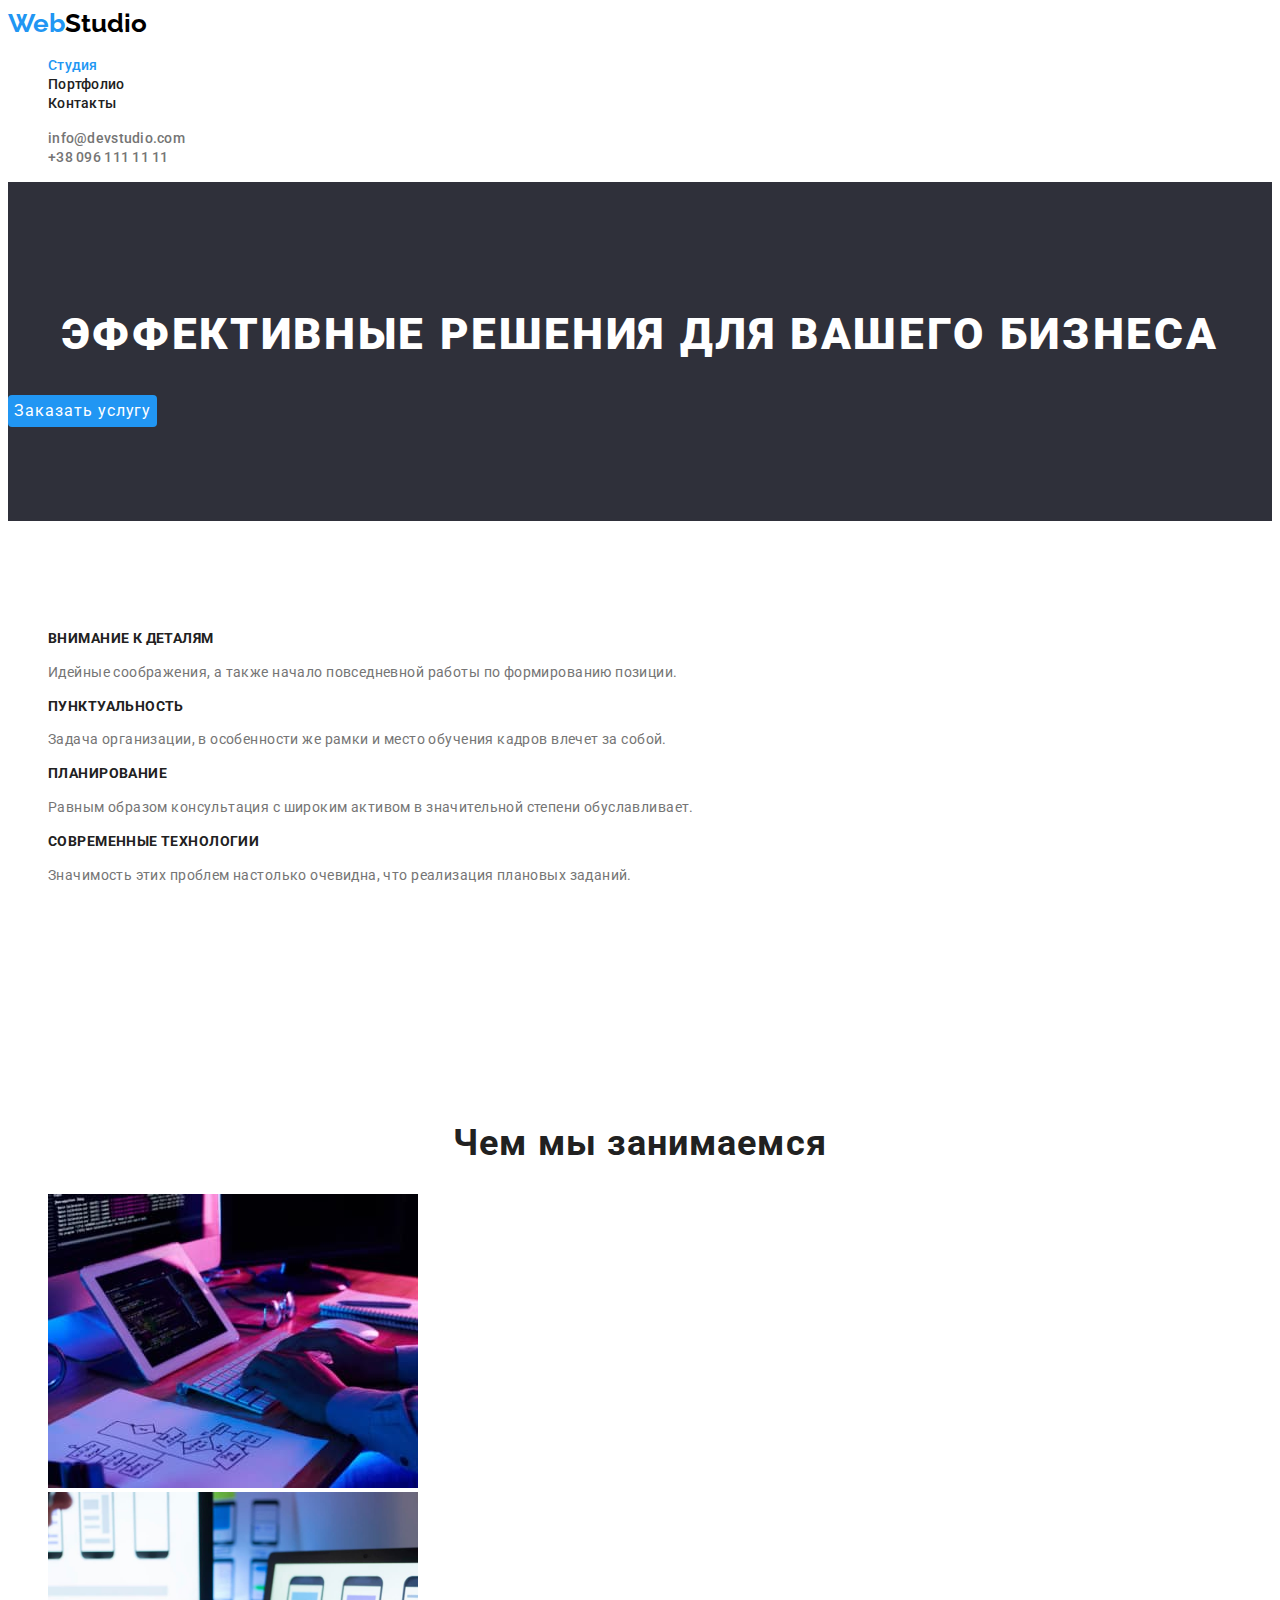
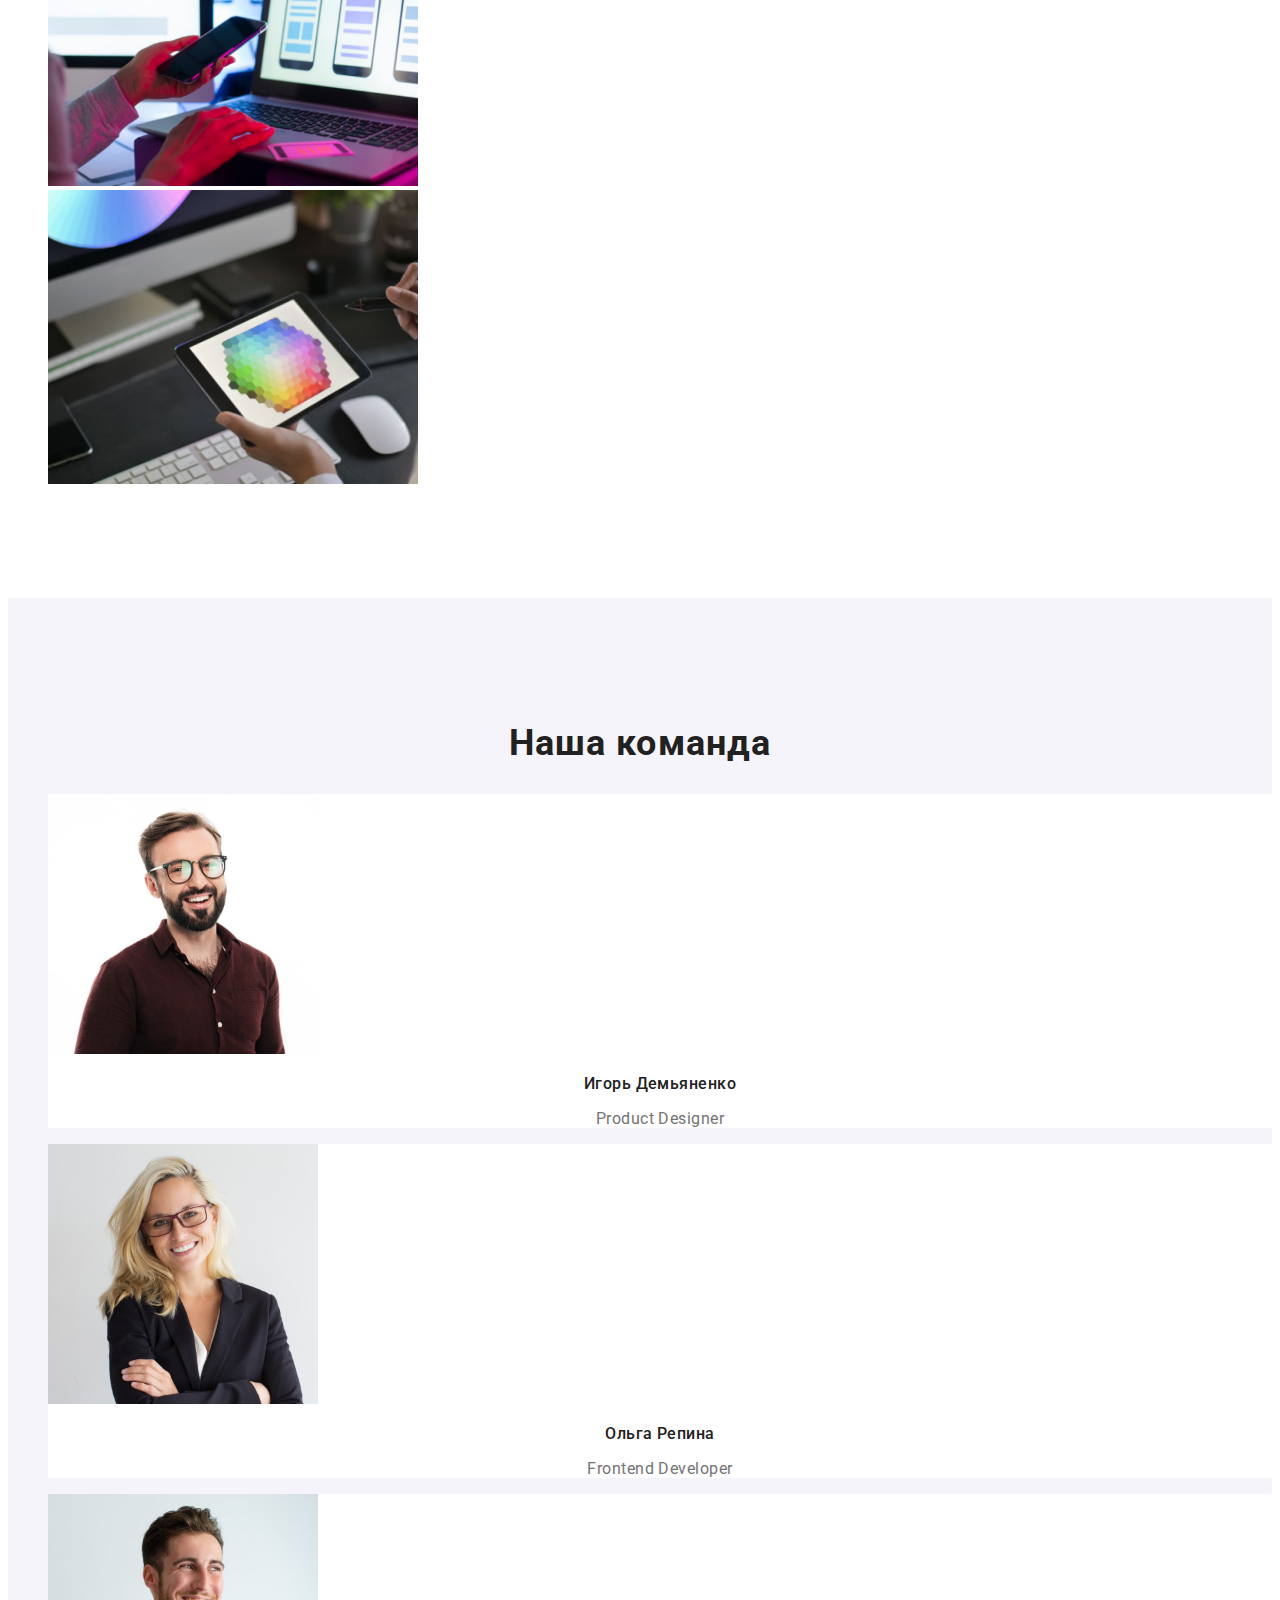
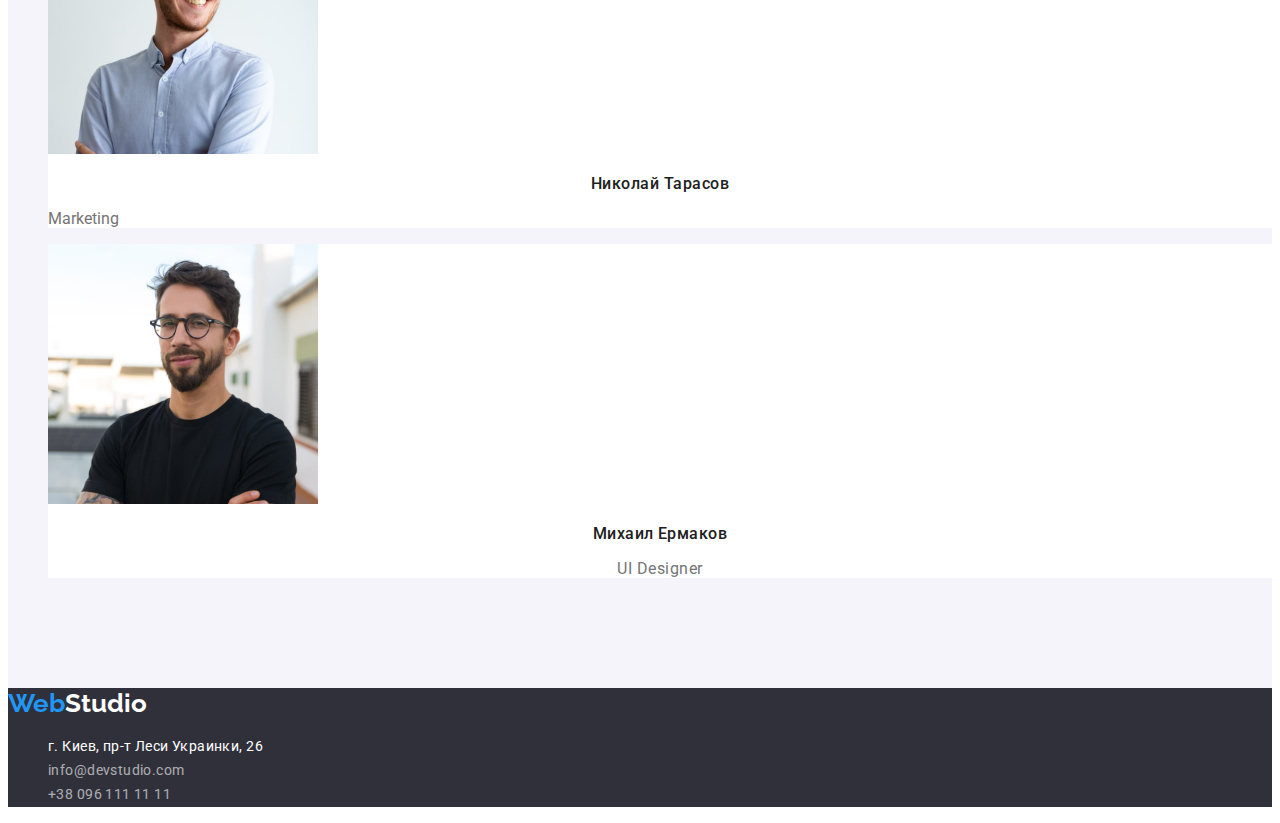
==== index.html @ 669d5aaa "add files" ====
<!DOCTYPE html>
<html lang="ru">

<head>
    <meta charset="UTF-8" />
    <meta http-equiv="X-UA-Compatible" content="IE=edge" />
    <meta name="viewport" content="width=device-width, initial-scale=1.0" />
    <title lang="en">WebStudio</title>
    <link rel="preconnect" href="https://fonts.googleapis.com">
    <link rel="preconnect" href="https://fonts.gstatic.com" crossorigin>
    <link
        href="https://fonts.googleapis.com/css2?family=Raleway:wght@700&family=Roboto:wght@400;500;700;900&display=swap"
        rel="stylesheet">
    <link rel="stylesheet" href="node_modules/modern-normalize/modern-normalize.css">
    <link rel="stylesheet" href="./css/styles.css">
</head>

<body>
    <header class="header">
        <nav class="navigation">
            <a href="./index.html" class="logo link"><span class="logo-blue">Web</span>Studio</a>
            <ul class="nav-list list">
                <li class="nav-list-item"><a href="./index.html" class="nav-list-link link current">Студия</a></li>
                <li class="nav-list-item"><a href="./portfolio.html" class="nav-list-link link">Портфолио</a></li>
                <li class="nav-list-item"><a href="" class="nav-list-link link">Контакты</a></li>
            </ul>
        </nav>
        <ul class="contacts-list list">
            <li class="contacts-list-item"><a class="contacts-list-link link"
                    href="mailto:info@devstudio.com">info@devstudio.com</a></li>
            <li class="contacts-list-item"><a class="contacts-list-link link" href="tel:+380961111111">+38 096 111 11
                    11</a></li>
        </ul>
    </header>
    <main class="main-page">
        <section class="hero section">
            <h1 class="main-title">Эффективные решения для вашего бизнеса</h1>
            <button type="button" class="modal-button button">Заказать услугу</button>
        </section>
        <section class="advantages section">
            <h2 class="advantages-title title" hidden>Наши преимущества</h2>
            <ul class="advantages-list list">
                <li class="advantages-list-item">
                    <h3 class="advantages-subtitle">Внимание к деталям</h3>
                    <p class="advantages-description">Идейные соображения, а также начало повседневной работы по
                        формированию
                        позиции.</p>
                </li>
                <li class="advantages-list-item">
                    <h3 class="advantages-subtitle">Пунктуальность</h3>
                    <p class="advantages-description">
                        Задача организации, в особенности же рамки и место обучения кадров влечет за собой.
                    </p>
                </li>
                <li class="advantages-list-item">
                    <h3 class="advantages-subtitle">Планирование</h3>
                    <p class="advantages-description">
                        Равным образом консультация с широким активом в значительной степени обуславливает.
                    </p>
                </li>
                <li class="advantages-list-item">
                    <h3 class="advantages-subtitle">Современные технологии</h3>
                    <p class="advantages-description">Значимость этих проблем настолько очевидна, что реализация
                        плановых заданий.
                    </p>
                </li>
            </ul>
        </section>
        <section class="employment section">
            <h2 class="employment-title title">Чем мы занимаемся</h2>
            <ul class="employment-list list">
                <li class="employment-list-item">
                    <img class="employment-list-img" src="./images/employment-01.jpg"
                        alt="руки мужчины набирают текст на клавиатуре" width="370" height="294" />
                </li>
                <li class="employment-list-item">
                    <img class="employment-list-img" src="./images/employment-02.jpg"
                        alt="человек держит в руке телефон и смотрит на экран ноутбука" width="370" height="294" />
                </li>
                <li class="employment-list-item">
                    <img class="employment-list-img" src="./images/employment-03.jpg"
                        alt="в руке у человека планшет с изображением цветового спектра" width="370" height="294" />
                </li>
            </ul>
        </section>
        <section class="team section">
            <h2 class="team-title title">Наша команда</h2>
            <ul class="team-list list">
                <li class="team-list-item">
                    <img class="team-list-img" src="./images/igor-demjanenko.jpg"
                        alt="фото темноволосого молодого мужчины с бородой и усами в очках" width="270" height="260" />
                    <h3 class="team-subtitle">Игорь Демьяненко</h3>
                    <p class="team-description" lang="en">Product Designer</p>
                </li>
                <li class="team-list-item">
                    <img class="team-list-img" src="./images/olga-repina.jpg"
                        alt="фото девушки со светлыми волосами чуть ниже плечей в очках" width="270" height="260" />
                    <h3 class="team-subtitle">Ольга Репина</h3>
                    <p class="team-description" lang="en">Frontend Developer</p>
                </li>
                <li class="team-list-item">
                    <img class="team-list-img" src="./images/nikolay-tarasov.jpg"
                        alt="фото темноволосого молодого мужчины " width="270" height="260" />
                    <h3 class="team-subtitle">Николай Тарасов</h3>
                    <p lang="en">Marketing</p>
                </li>
                <li class="team-list-item">
                    <img class="team-list-img" src="./images/mikhail-ermakov.jpg"
                        alt="фото темноволосого молодого мужчины с бородой и усами в очках" width="270" height="260" />
                    <h3 class="team-subtitle">Михаил Ермаков</h3>
                    <p class="team-description" lang="en">UI Designer</p>
                </li>
            </ul>
        </section>
    </main>
    <footer class="footer">
        <a href="./index.html" class="logo-footer link"><span class="logo-blue">Web</span>Studio</a>
        <address class="address">
            <ul class="address-list list">
                <li class="address-list-item">
                    <a class="address-list-link link" href="https://goo.gl/maps/PEtUD6FRup9HMeJw8" target="_blank"
                        rel="noopener noreferrer">г. Киев,
                        пр-т Леси Украинки, 26</a>
                </li>
                <li class="footer-list-item"><a class="address-list-link link address-opacity"
                        href="mailto:info@devstudio.com">info@devstudio.com</a></li>
                <li class="footer-list-item"><a class="address-list-link link address-opacity"
                        href="tel:+380961111111">+38 096 111 11 11</a></li>
            </ul>
        </address>
    </footer>
</body>

</html>
---- css/styles.css ----
:root {
    --primary-font-family: 'Roboto', sans-serif;
    --secondary-font-famile: 'Raleway', sans-serif;
    --primary-txt-color: #757575;
    --title-txt-color: #212121;
    --primary-white-color: #ffffff;
    --accent-color: #2196f3;
    --button-hover: #188ce8;
    --primary-black-color: #000;
    --bg-color-hero-footer: #2f303a;
    --secondary-bg-color: #f5f4fa;
}
body {
    font-family: 'Roboto', sans-serif;
    color: var(--primary-txt-color);
}
.link {
    text-decoration: none;
}
.list {
    list-style: none;
}
.button {
    font-family: inherit;
    cursor: pointer;
    border-style: none;
    border-radius: 4px;
}

.header {
    background-color: var(--primary-white-color);
}
.logo {
    font-family: Raleway;
    font-weight: 700;
    font-size: 26px;
    line-height: 1.19;
    color: var(--primary-black-color);
}
.logo-blue {
    color: var(--accent-color);
}
.nav-list-link {
    font-weight: 500;
    font-size: 14px;
    line-height: 1.14;
    letter-spacing: 0.02em;
    color: var(--title-txt-color);
}
.nav-list-link:hover,
.nav-list-link:focus {
    color: var(--accent-color);
}
.current {
    color: var(--accent-color);
}
.contacts-list-link {
    font-weight: 500;
    font-size: 14px;
    line-height: 1.14;
    letter-spacing: 0.02em;
    color: var(--primary-txt-color);
}
.contacts-list-link:hover,
.contacts-list-link:focus {
    color: var(--accent-color);
}

.hero {
    background-color: var(--bg-color-hero-footer);
}
.main-title {
    font-weight: 900;
    font-size: 44px;
    line-height: 1.36;
    text-align: center;
    letter-spacing: 0.06em;
    text-transform: uppercase;
    color: var(--primary-white-color);
    background-color: var(--bg--hero-footer);
}
.modal-button {
    font-size: 16px;
    line-height: 1.87;
    align-items: center;
    text-align: center;
    letter-spacing: 0.06em;
    background-color: var(--accent-color);
    color: var(--primary-white-color);
}
.modal-button:hover,
.modal-button:focus {
    background-color: var(--button-hover);
}
.title {
    font-weight: 700;
    font-size: 36px;
    line-height: 1.17;
    text-align: center;
    letter-spacing: 0.03em;
    color: var(--title-txt-color);
}
.advantages-subtitle {
    font-weight: 700;
    font-size: 14px;
    line-height: 1.14;
    letter-spacing: 0.03em;
    text-transform: uppercase;
    color: var(--title-txt-color);
}
.advantages-description {
    font-size: 14px;
    line-height: 1.71;
    letter-spacing: 0.03em;
}
.team {
    background-color: var(--secondary-bg-color);
}
.team-list-item {
    background-color: var(--primary-white-color);
}
.team-subtitle {
    font-weight: 500;
    font-size: 16px;
    line-height: 1.19;
    text-align: center;
    letter-spacing: 0.03em;
    color: var(--title-txt-color);
}
.team-description {
    font-size: 16px;
    line-height: 1.19;
    text-align: center;
    letter-spacing: 0.03em;
}

.footer {
    background-color: var(--bg-color-hero-footer);
}
.logo-footer {
    font-family: Raleway;
    font-weight: 700;
    font-size: 26px;
    line-height: 1.19;
    color: var(--primary-white-color);
}
.address-list-link {
    font-style: normal;
    font-size: 14px;
    line-height: 171%;
    letter-spacing: 0.03em;
    color: var(--primary-white-color);
}
.address-opacity {
    opacity: 60%;
}
.address-list-link:hover,
.address-list-link:focus {
    color: var(--accent-color);
}

.filter-button {
    font-weight: 500;
    font-size: 16px;
    line-height: 1.62;
    text-align: center;
    letter-spacing: 0.03em;
    color: var(--title-txt-color);
}
.filter-button:hover,
.filter-button:focus {
    background-color: var(--accent-color);
    color: var(--primary-white-color);
}
.portfolio-subtitle {
    font-weight: 700;
    font-size: 18px;
    line-height: 2;
    letter-spacing: 0.06em;
    color: var(--title-txt-color);
}
.portfolio-description {
    font-size: 16px;
    line-height: 1.87;
    letter-spacing: 0.03em;
}
/* ========DZ 3============== */
.container {
    width: 1200px;
}
.section {
    padding: 94px 0;
}
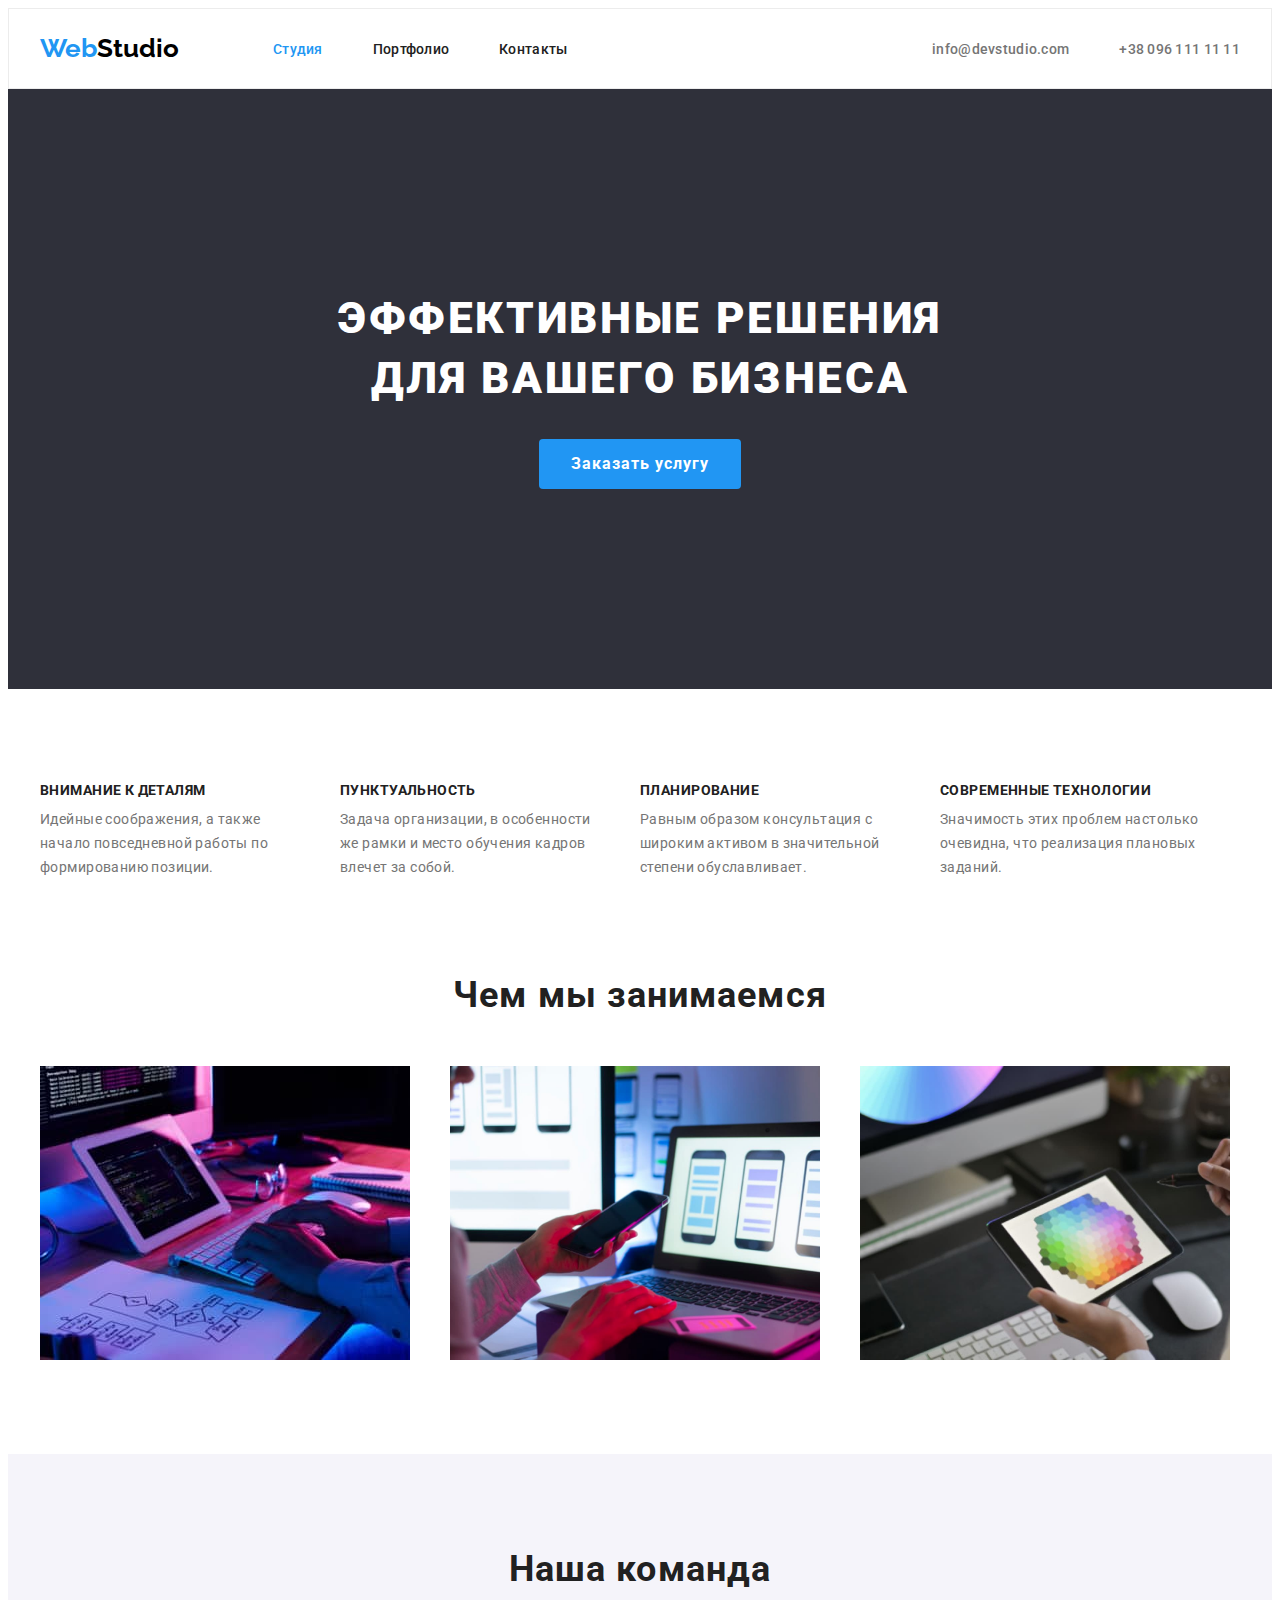
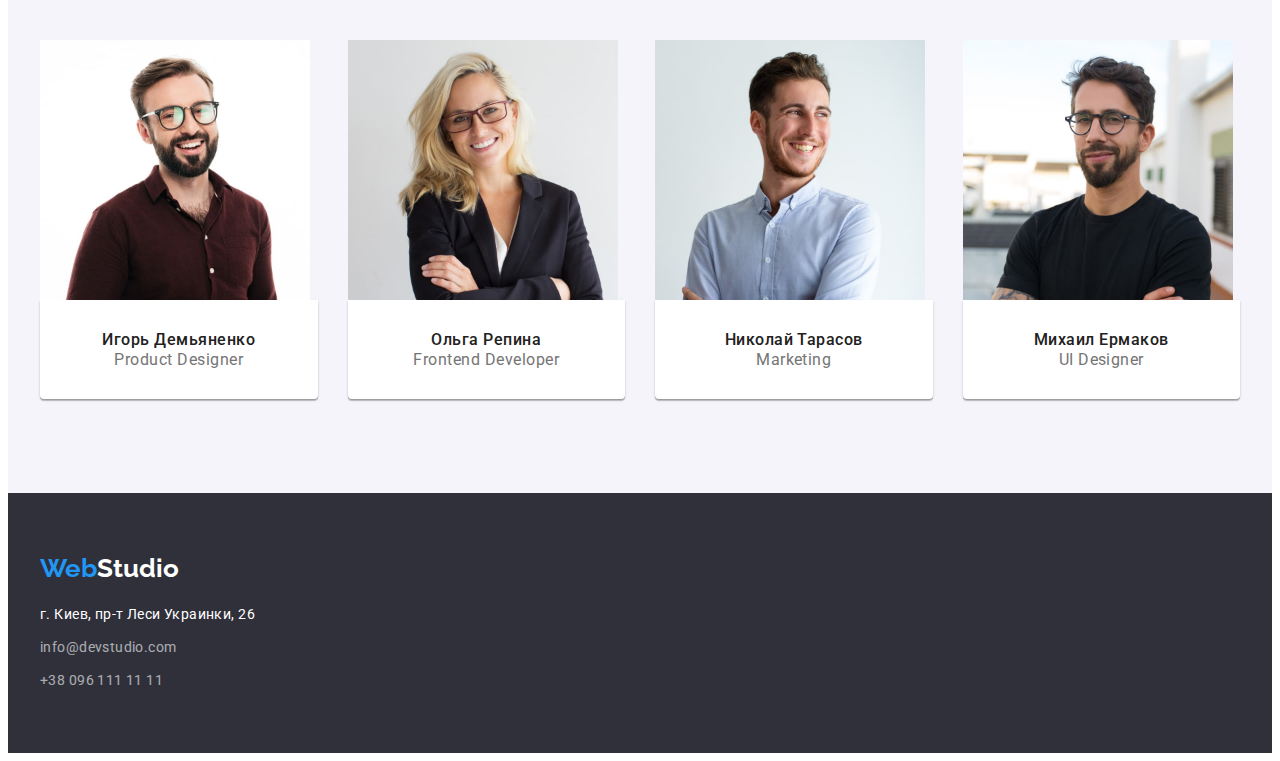
==== commit 38b1a8d4: "hw-03 ver. 1.0" ====
--- a/index.html
+++ b/index.html
@@ -11,123 +11,148 @@
     <link
         href="https://fonts.googleapis.com/css2?family=Raleway:wght@700&family=Roboto:wght@400;500;700;900&display=swap"
         rel="stylesheet">
-    <link rel="stylesheet" href="node_modules/modern-normalize/modern-normalize.css">
+    <link rel="stylesheet" href="https://cdnjs.cloudflare.com/ajax/libs/modern-normalize/1.1.0/modern-normalize.min.css"
+        integrity="sha512-wpPYUAdjBVSE4KJnH1VR1HeZfpl1ub8YT/NKx4PuQ5NmX2tKuGu6U/JRp5y+Y8XG2tV+wKQpNHVUX03MfMFn9Q=="
+        crossorigin="anonymous" referrerpolicy="no-referrer" />
     <link rel="stylesheet" href="./css/styles.css">
 </head>
 
 <body>
     <header class="header">
-        <nav class="navigation">
-            <a href="./index.html" class="logo link"><span class="logo-blue">Web</span>Studio</a>
-            <ul class="nav-list list">
-                <li class="nav-list-item"><a href="./index.html" class="nav-list-link link current">Студия</a></li>
-                <li class="nav-list-item"><a href="./portfolio.html" class="nav-list-link link">Портфолио</a></li>
-                <li class="nav-list-item"><a href="" class="nav-list-link link">Контакты</a></li>
+        <div class="container header-container">
+            <nav class="navigation">
+                <a href="./index.html" class="logo link"><span class="logo-blue">Web</span>Studio</a>
+                <ul class="nav-list list">
+                    <li class="nav-list-item"><a href="./index.html" class="nav-list-link link current">Студия</a></li>
+                    <li class="nav-list-item"><a href="./portfolio.html" class="nav-list-link link">Портфолио</a></li>
+                    <li class="nav-list-item"><a href="" class="nav-list-link link">Контакты</a></li>
+                </ul>
+            </nav>
+            <ul class="contacts-list list">
+                <li class="contacts-list-item"><a class="contacts-list-link link"
+                        href="mailto:info@devstudio.com">info@devstudio.com</a></li>
+                <li class="contacts-list-item"><a class="contacts-list-link link" href="tel:+380961111111">+38 096 111
+                        11
+                        11</a></li>
             </ul>
-        </nav>
-        <ul class="contacts-list list">
-            <li class="contacts-list-item"><a class="contacts-list-link link"
-                    href="mailto:info@devstudio.com">info@devstudio.com</a></li>
-            <li class="contacts-list-item"><a class="contacts-list-link link" href="tel:+380961111111">+38 096 111 11
-                    11</a></li>
-        </ul>
+        </div>
     </header>
     <main class="main-page">
-        <section class="hero section">
-            <h1 class="main-title">Эффективные решения для вашего бизнеса</h1>
-            <button type="button" class="modal-button button">Заказать услугу</button>
+        <section class="hero hero-section">
+            <div class="hero container">
+                <h1 class="main-title">Эффективные решения для вашего бизнеса</h1>
+                <button type="button" class="modal-button button">Заказать услугу</button>
+            </div>
         </section>
         <section class="advantages section">
-            <h2 class="advantages-title title" hidden>Наши преимущества</h2>
-            <ul class="advantages-list list">
-                <li class="advantages-list-item">
-                    <h3 class="advantages-subtitle">Внимание к деталям</h3>
-                    <p class="advantages-description">Идейные соображения, а также начало повседневной работы по
-                        формированию
-                        позиции.</p>
-                </li>
-                <li class="advantages-list-item">
-                    <h3 class="advantages-subtitle">Пунктуальность</h3>
-                    <p class="advantages-description">
-                        Задача организации, в особенности же рамки и место обучения кадров влечет за собой.
-                    </p>
-                </li>
-                <li class="advantages-list-item">
-                    <h3 class="advantages-subtitle">Планирование</h3>
-                    <p class="advantages-description">
-                        Равным образом консультация с широким активом в значительной степени обуславливает.
-                    </p>
-                </li>
-                <li class="advantages-list-item">
-                    <h3 class="advantages-subtitle">Современные технологии</h3>
-                    <p class="advantages-description">Значимость этих проблем настолько очевидна, что реализация
-                        плановых заданий.
-                    </p>
-                </li>
-            </ul>
+            <div class="advantages container">
+                <h2 class="advantages-title title visually-hidden ">Наши преимущества</h2>
+                <ul class="advantages-list list">
+                    <li class="advantages-list-item">
+                        <h3 class="advantages-subtitle">Внимание к деталям</h3>
+                        <p class="advantages-description">Идейные соображения, а также начало повседневной работы по
+                            формированию
+                            позиции.</p>
+                    </li>
+                    <li class="advantages-list-item">
+                        <h3 class="advantages-subtitle">Пунктуальность</h3>
+                        <p class="advantages-description">
+                            Задача организации, в особенности же рамки и место обучения кадров влечет за собой.
+                        </p>
+                    </li>
+                    <li class="advantages-list-item">
+                        <h3 class="advantages-subtitle">Планирование</h3>
+                        <p class="advantages-description">
+                            Равным образом консультация с широким активом в значительной степени обуславливает.
+                        </p>
+                    </li>
+                    <li class="advantages-list-item">
+                        <h3 class="advantages-subtitle">Современные технологии</h3>
+                        <p class="advantages-description">Значимость этих проблем настолько очевидна, что реализация
+                            плановых заданий.
+                        </p>
+                    </li>
+                </ul>
+            </div>
         </section>
         <section class="employment section">
-            <h2 class="employment-title title">Чем мы занимаемся</h2>
-            <ul class="employment-list list">
-                <li class="employment-list-item">
-                    <img class="employment-list-img" src="./images/employment-01.jpg"
-                        alt="руки мужчины набирают текст на клавиатуре" width="370" height="294" />
-                </li>
-                <li class="employment-list-item">
-                    <img class="employment-list-img" src="./images/employment-02.jpg"
-                        alt="человек держит в руке телефон и смотрит на экран ноутбука" width="370" height="294" />
-                </li>
-                <li class="employment-list-item">
-                    <img class="employment-list-img" src="./images/employment-03.jpg"
-                        alt="в руке у человека планшет с изображением цветового спектра" width="370" height="294" />
-                </li>
-            </ul>
+            <div class="employment container">
+                <h2 class="employment-title title">Чем мы занимаемся</h2>
+                <ul class="employment-list list">
+                    <li class="employment-list-item">
+                        <img class="employment-list-img" src="./images/employment-01.jpg"
+                            alt="руки мужчины набирают текст на клавиатуре" width="370" height="294" />
+                    </li>
+                    <li class="employment-list-item">
+                        <img class="employment-list-img" src="./images/employment-02.jpg"
+                            alt="человек держит в руке телефон и смотрит на экран ноутбука" width="370" height="294" />
+                    </li>
+                    <li class="employment-list-item">
+                        <img class="employment-list-img" src="./images/employment-03.jpg"
+                            alt="в руке у человека планшет с изображением цветового спектра" width="370" height="294" />
+                    </li>
+                </ul>
+            </div>
         </section>
         <section class="team section">
-            <h2 class="team-title title">Наша команда</h2>
-            <ul class="team-list list">
-                <li class="team-list-item">
-                    <img class="team-list-img" src="./images/igor-demjanenko.jpg"
-                        alt="фото темноволосого молодого мужчины с бородой и усами в очках" width="270" height="260" />
-                    <h3 class="team-subtitle">Игорь Демьяненко</h3>
-                    <p class="team-description" lang="en">Product Designer</p>
-                </li>
-                <li class="team-list-item">
-                    <img class="team-list-img" src="./images/olga-repina.jpg"
-                        alt="фото девушки со светлыми волосами чуть ниже плечей в очках" width="270" height="260" />
-                    <h3 class="team-subtitle">Ольга Репина</h3>
-                    <p class="team-description" lang="en">Frontend Developer</p>
-                </li>
-                <li class="team-list-item">
-                    <img class="team-list-img" src="./images/nikolay-tarasov.jpg"
-                        alt="фото темноволосого молодого мужчины " width="270" height="260" />
-                    <h3 class="team-subtitle">Николай Тарасов</h3>
-                    <p lang="en">Marketing</p>
-                </li>
-                <li class="team-list-item">
-                    <img class="team-list-img" src="./images/mikhail-ermakov.jpg"
-                        alt="фото темноволосого молодого мужчины с бородой и усами в очках" width="270" height="260" />
-                    <h3 class="team-subtitle">Михаил Ермаков</h3>
-                    <p class="team-description" lang="en">UI Designer</p>
-                </li>
-            </ul>
+            <div class="team container">
+                <h2 class="team-title title">Наша команда</h2>
+                <ul class="team-list list">
+                    <li class="team-list-item">
+                        <img class="team-list-img" src="./images/igor-demjanenko.jpg"
+                            alt="фото темноволосого молодого мужчины с бородой и усами в очках" width="270"
+                            height="260" />
+                        <div class="team-content-wrapper">
+                            <h3 class="team-subtitle">Игорь Демьяненко</h3>
+                            <p class="team-description" lang="en">Product Designer</p>
+                        </div>
+                    </li>
+                    <li class="team-list-item">
+                        <img class="team-list-img" src="./images/olga-repina.jpg"
+                            alt="фото девушки со светлыми волосами чуть ниже плечей в очках" width="270" height="260" />
+                        <div class="team-content-wrapper">
+                            <h3 class="team-subtitle">Ольга Репина</h3>
+                            <p class="team-description" lang="en">Frontend Developer</p>
+                        </div>
+                    </li>
+                    <li class="team-list-item">
+                        <img class="team-list-img" src="./images/nikolay-tarasov.jpg"
+                            alt="фото темноволосого молодого мужчины " width="270" height="260" />
+                        <div class="team-content-wrapper">
+                            <h3 class="team-subtitle">Николай Тарасов</h3>
+                            <p class="team-description" lang="en">Marketing</p>
+                        </div>
+                    </li>
+                    <li class="team-list-item">
+                        <img class="team-list-img" src="./images/mikhail-ermakov.jpg"
+                            alt="фото темноволосого молодого мужчины с бородой и усами в очках" width="270"
+                            height="260" />
+                        <div class="team-content-wrapper">
+                            <h3 class="team-subtitle">Михаил Ермаков</h3>
+                            <p class="team-description" lang="en">UI Designer</p>
+                        </div>
+                    </li>
+                </ul>
+            </div>
         </section>
     </main>
     <footer class="footer">
-        <a href="./index.html" class="logo-footer link"><span class="logo-blue">Web</span>Studio</a>
-        <address class="address">
-            <ul class="address-list list">
-                <li class="address-list-item">
-                    <a class="address-list-link link" href="https://goo.gl/maps/PEtUD6FRup9HMeJw8" target="_blank"
-                        rel="noopener noreferrer">г. Киев,
-                        пр-т Леси Украинки, 26</a>
-                </li>
-                <li class="footer-list-item"><a class="address-list-link link address-opacity"
-                        href="mailto:info@devstudio.com">info@devstudio.com</a></li>
-                <li class="footer-list-item"><a class="address-list-link link address-opacity"
-                        href="tel:+380961111111">+38 096 111 11 11</a></li>
-            </ul>
-        </address>
+        <div class="footer-container container">
+            <a href="./index.html" class="logo-footer link"><span class="logo-blue">Web</span>Studio</a>
+            <address class="address">
+                <ul class="address-list list">
+                    <li class="address-list-item">
+                        <a class="address-list-link link" href="https://goo.gl/maps/PEtUD6FRup9HMeJw8" target="_blank"
+                            rel="noopener noreferrer">г. Киев,
+                            пр-т Леси Украинки, 26</a>
+                    </li>
+                    <li class="footer-list-item"><a class="address-list-link link address-opacity"
+                            href="mailto:info@devstudio.com">info@devstudio.com</a></li>
+                    <li class="footer-list-item"><a class="address-list-link link address-opacity"
+                            href="tel:+380961111111">+38 096 111 11 11</a></li>
+                </ul>
+            </address>
+        </div>
     </footer>
 </body>
 
--- a/css/styles.css
+++ b/css/styles.css
@@ -14,11 +14,46 @@
     font-family: 'Roboto', sans-serif;
     color: var(--primary-txt-color);
 }
+h1,
+h2,
+h3,
+h4,
+h5,
+h6,
+p {
+    margin-top: 0;
+    margin-bottom: 0;
+}
+
+ul,
+ol {
+    margin-top: 0;
+    margin-bottom: 0;
+    padding-left: 0;
+}
+
+img {
+    display: block;
+    max-width: 100%;
+    height: auto;
+}
+
 .link {
     text-decoration: none;
 }
 .list {
     list-style: none;
+}
+.section {
+    padding-top: 94px;
+    padding-bottom: 94px;
+}
+.container {
+    width: 1200px;
+    padding-left: 15px;
+    padding-right: 15px;
+    margin-left: auto;
+    margin-right: auto;
 }
 .button {
     font-family: inherit;
@@ -29,6 +64,14 @@
 
 .header {
     background-color: var(--primary-white-color);
+    padding-top: 24px;
+    padding-bottom: 24px;
+    border: 1px solid #ececec;
+}
+
+.header-container {
+    display: flex;
+    align-items: center;
 }
 .logo {
     font-family: Raleway;
@@ -36,9 +79,22 @@
     font-size: 26px;
     line-height: 1.19;
     color: var(--primary-black-color);
+    margin-right: 94px;
 }
 .logo-blue {
     color: var(--accent-color);
+}
+.navigation {
+    display: flex;
+    align-items: center;
+}
+.nav-list {
+    display: flex;
+    align-items: center;
+}
+
+.nav-list-item:not(:last-child) {
+    margin-right: 50px;
 }
 .nav-list-link {
     font-weight: 500;
@@ -53,6 +109,14 @@
 }
 .current {
     color: var(--accent-color);
+}
+.contacts-list {
+    display: flex;
+    align-items: center;
+    margin-left: auto;
+}
+.contacts-list-item:not(:last-child) {
+    margin-right: 50px;
 }
 .contacts-list-link {
     font-weight: 500;
@@ -69,7 +133,16 @@
 .hero {
     background-color: var(--bg-color-hero-footer);
 }
+.hero-section {
+    padding-top: 200px;
+    padding-bottom: 200px;
+}
+
 .main-title {
+    margin-left: auto;
+    margin-right: auto;
+    margin-bottom: 30px;
+    max-width: 700px;
     font-weight: 900;
     font-size: 44px;
     line-height: 1.36;
@@ -80,6 +153,12 @@
     background-color: var(--bg--hero-footer);
 }
 .modal-button {
+    display: flex;
+    margin-left: auto;
+    margin-right: auto;
+    min-width: 200px;
+    padding: 10px 32px;
+    font-weight: 700;
     font-size: 16px;
     line-height: 1.87;
     align-items: center;
@@ -100,7 +179,35 @@
     letter-spacing: 0.03em;
     color: var(--title-txt-color);
 }
+.visually-hidden {
+    position: absolute;
+    width: 1px;
+    height: 1px;
+    margin: -1px;
+    border: 0;
+    padding: 0;
+    white-space: nowrap;
+    clip-path: inset(100%);
+    clip: rect(0 0 0 0);
+    overflow: hidden;
+}
+.advantages.section {
+    padding-bottom: 0;
+}
+.advantages-list {
+    display: flex;
+    flex-direction: row;
+    flex-wrap: wrap;
+}
+.advantages-list-item {
+    max-width: 270px;
+    flex-basis: calc((100% - 30px) / 4);
+}
+.advantages-list-item:not(:last-child) {
+    margin-right: 30px;
+}
 .advantages-subtitle {
+    margin-bottom: 10px;
     font-weight: 700;
     font-size: 14px;
     line-height: 1.14;
@@ -112,12 +219,42 @@
     font-size: 14px;
     line-height: 1.71;
     letter-spacing: 0.03em;
+}
+.employment-title {
+    margin-bottom: 50px;
+}
+.employment-list {
+    display: flex;
+    flex-direction: row;
+}
+.employment-list-item {
+    flex-basis: calc((100% - 30px) / 3);
+}
+.employment-list-item:not(:last-child) {
+    margin-right: 30px;
 }
 .team {
     background-color: var(--secondary-bg-color);
 }
+.team-title {
+    margin-bottom: 50px;
+}
+.team-list {
+    display: flex;
+    flex-direction: row;
+}
 .team-list-item {
-    background-color: var(--primary-white-color);
+    flex-basis: calc((100% - 30px) / 4);
+}
+.team-list-item:not(:last-child) {
+    margin-right: 30px;
+}
+.team-content-wrapper {
+    padding-top: 30px;
+    padding-bottom: 30px;
+    background: #ffffff;
+    box-shadow: 0px 1px 3px #0000001f, 0px 1px 1px #00000024, 0px 2px 1px #00000033;
+    border-radius: 0px 0px 4px 4px;
 }
 .team-subtitle {
     font-weight: 500;
@@ -135,8 +272,15 @@
 }
 
 .footer {
+    padding-top: 60px;
+    padding-bottom: 60px;
     background-color: var(--bg-color-hero-footer);
 }
+.footer-container {
+    justify-content: center;
+    align-items: center;
+}
+
 .logo-footer {
     font-family: Raleway;
     font-weight: 700;
@@ -144,6 +288,10 @@
     line-height: 1.19;
     color: var(--primary-white-color);
 }
+.logo-footer .logo-blue {
+    display: inline-block;
+    margin-bottom: 20px;
+}
 .address-list-link {
     font-style: normal;
     font-size: 14px;
@@ -151,6 +299,10 @@
     letter-spacing: 0.03em;
     color: var(--primary-white-color);
 }
+.address-list-item,
+.footer-list-item:not(:last-child) {
+    margin-bottom: 9px;
+}
 .address-opacity {
     opacity: 60%;
 }
@@ -158,8 +310,20 @@
 .address-list-link:focus {
     color: var(--accent-color);
 }
-
+.portfolio-filtr {
+    margin-bottom: 50px;
+}
+.portfolio-filtr-list {
+    display: flex;
+    flex-direction: row;
+    justify-content: center;
+    align-items: center;
+}
+.portfolio-filtr-list-item {
+    margin-left: 8px;
+}
 .filter-button {
+    padding: 6px 22px;
     font-weight: 500;
     font-size: 16px;
     line-height: 1.62;
@@ -172,11 +336,30 @@
     background-color: var(--accent-color);
     color: var(--primary-white-color);
 }
+.portfolio-list {
+    display: flex;
+    flex-wrap: wrap;
+    flex-direction: row;
+    margin-bottom: -30px;
+    margin-right: -30px;
+}
+.portfolio-list-item {
+    flex-basis: calc((100% - 90px) / 3);
+    margin-right: 30px;
+    margin-bottom: 30px;
+}
+
+.portfolio-content-wrapper {
+    padding: 20px 24px;
+    border: 1px solid #eeeeee;
+    box-sizing: border-box;
+}
 .portfolio-subtitle {
     font-weight: 700;
     font-size: 18px;
     line-height: 2;
     letter-spacing: 0.06em;
+
     color: var(--title-txt-color);
 }
 .portfolio-description {
@@ -184,10 +367,3 @@
     line-height: 1.87;
     letter-spacing: 0.03em;
 }
-/* ========DZ 3============== */
-.container {
-    width: 1200px;
-}
-.section {
-    padding: 94px 0;
-}
